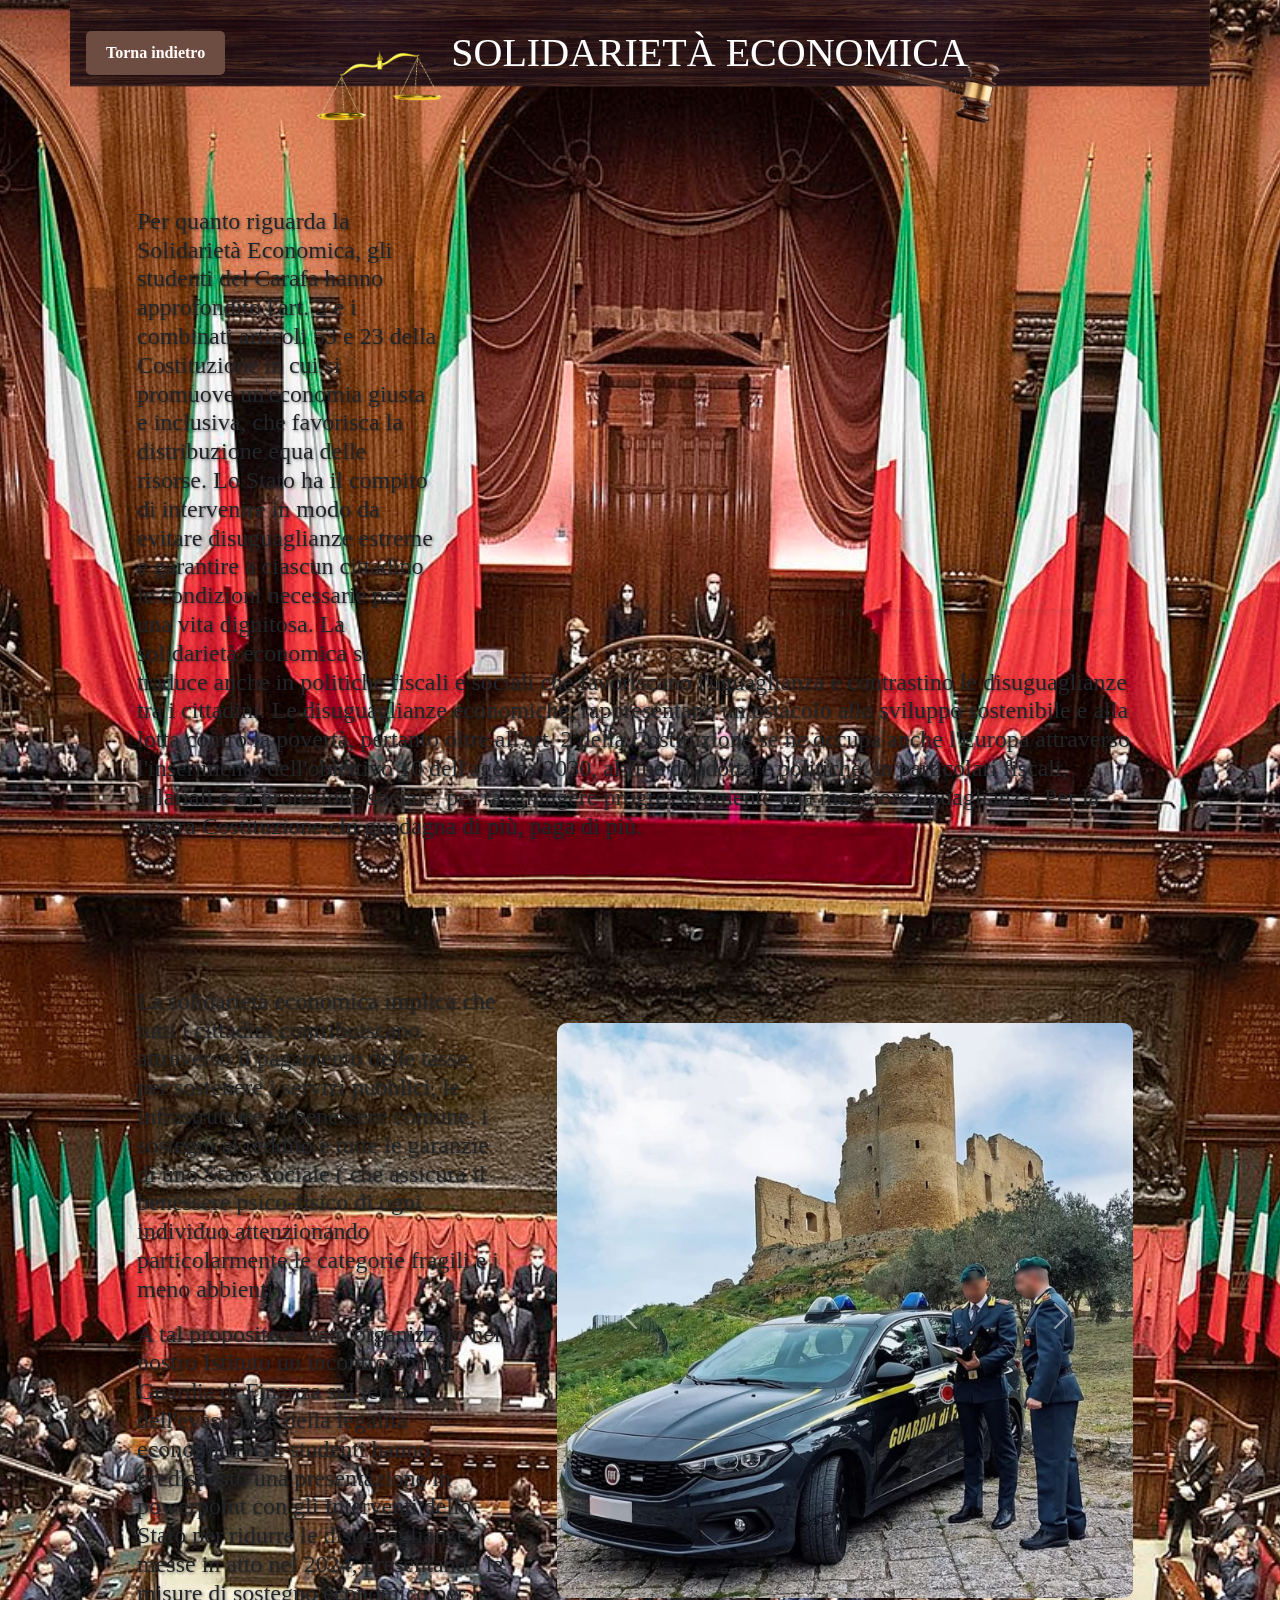
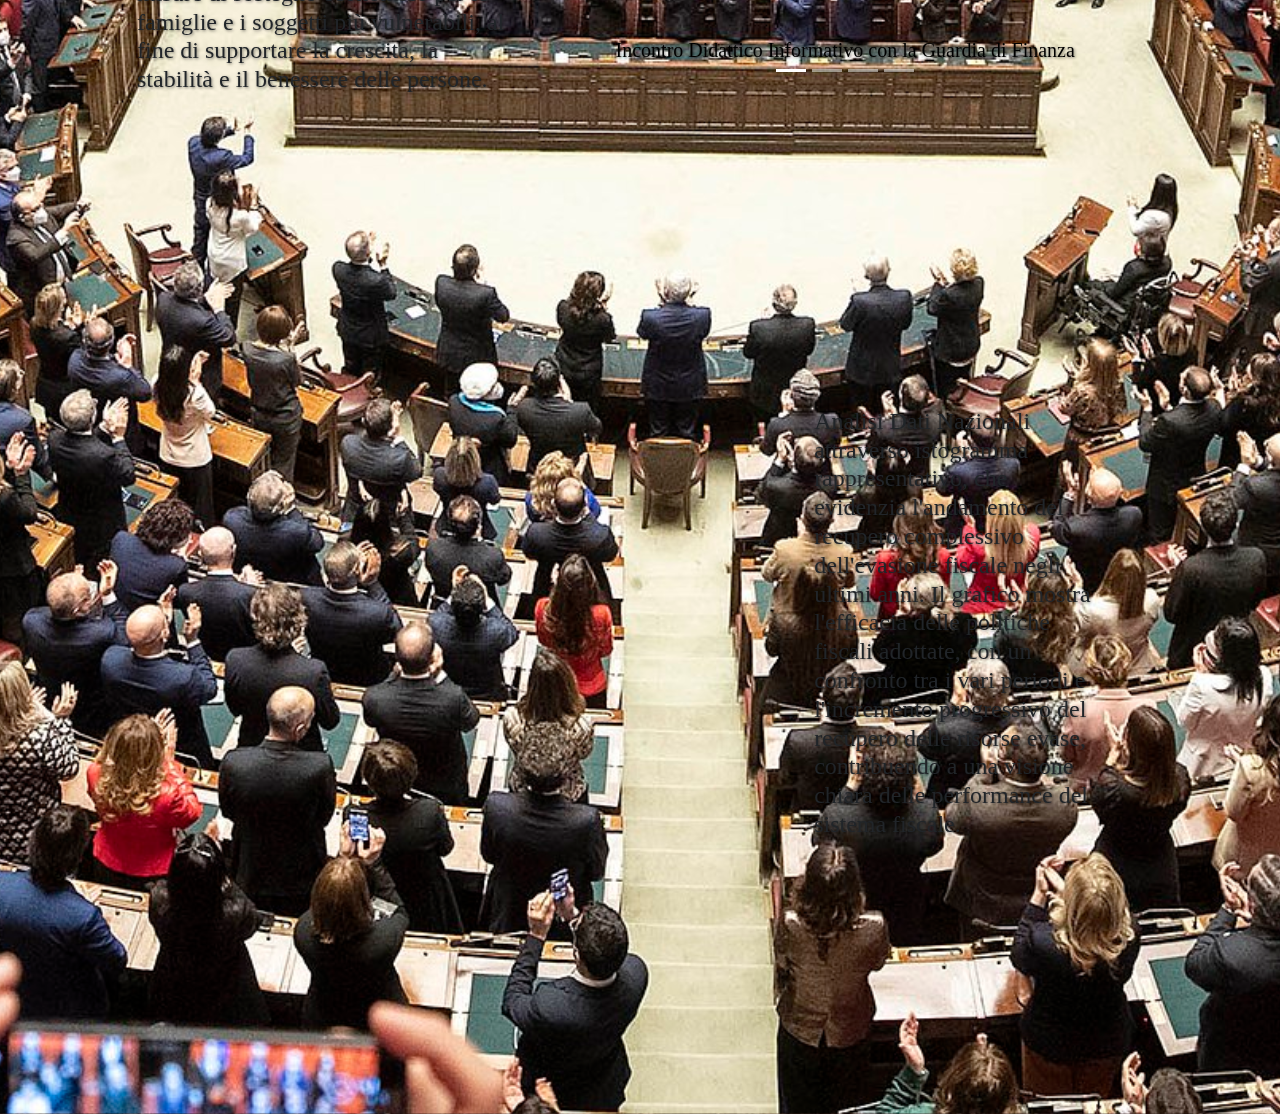
==== economica.html @ 99b41b33 "Versione1" ====
<!doctype html>
<html lang="it">


    <head>

    
        <meta charset="utf-8">
        <meta name="viewport" content="width=device-width, initial-scale=1">
        <link rel="stylesheet" href="economica.css" type="text/css">
        <link rel="icon" type="image/x-icon" href="immagini/C_Stemma.ico">

         <title> I.I.S.S. Carlo Maria Carafa Mazzarino</title>

        <link href="https://cdn.jsdelivr.net/npm/bootstrap@5.3.3/dist/css/bootstrap.min.css" rel="stylesheet" integrity="sha384-QWTKZyjpPEjISv5WaRU9OFeRpok6YctnYmDr5pNlyT2bRjXh0JMhjY6hW+ALEwIH" crossorigin="anonymous">
    </head>


    <body >
        <div class="container-md"> 

          <div id="navbar" class=" d-flex flex-column flex-md-row align-items-center justify-content-between p-3">
            <a href="Index1.html" class="back-button">Torna indietro</a> 
            <h1>Solidarietà economica</h1>
           </div>

           <div class="box">

            

            <div class="box1">

              <div id="rid">
                <div style="position: relative; width: 100%; height: 100%; padding-top: 56.2500%;
     padding-bottom: 0; box-shadow: 0 2px 8px 0 rgba(63,69,81,0.16); margin-top: 1.6em; margin-bottom: 0.9em; overflow: hidden;
     border-radius: 8px; will-change: transform;">
      <iframe loading="lazy" style="position: absolute; width: 100%; height: 100%; top: 0; left: 0; border: none; padding: 0;margin: 0;"
        src="https://www.canva.com/design/DAGe_d52cZQ/QrhbT8MwGGUnss8UhTWyCg/view?embed" allowfullscreen="allowfullscreen" allow="fullscreen">
      </iframe>
    </div>
    
    </div>  

            <p> <h4>Per quanto riguarda  la Solidarietà Economica, gli studenti del Carafa hanno approfondito l'art. 2 e i
              combinati articoli 53 e 23 della Costituzione in cui si promuove un'economia giusta e inclusiva, che
              favorisca la distribuzione equa delle risorse. Lo Stato ha il compito di intervenire in modo da evitare
              disuguaglianze estreme e garantire a ciascun cittadino le condizioni necessarie per una vita
              dignitosa. La solidarietà economica si traduce anche in politiche fiscali e sociali che favoriscano
              l'uguaglianza e contrastino le disuguaglianze tra i cittadini. Le disuguaglianze economiche,
              rappresentano un ostacolo allo sviluppo sostenibile e alla lotta contro la povertà, pertanto oltre
              all'art. 2 della Costituzione se ne occupa anche l'Europa attraverso l'inserimento dell'obiettivo 10
              dell'agenda 2030, al fine di adottare politiche, in particolari fiscali, salariali e di protezione sociale,
              per raggiungere progressivamente una maggiore uguaglianza. 
             Per la nostra Costituzione chi guadagna di più, paga di più. 
  
            </div>
            <div class="contenitore">
              <div class="box1">
    
              <p> <h4> La solidarietà economica implica che tutti i cittadini contribuiscano attraverso il pagamento delle tasse, per sostenere i servizi pubblici, le infrastrutture, il benessere comune, i sostegni al reddito e tutte le garanzie di uno Stato Sociale ( che assicura il benessere psico-fisico di ogni individuo attenzionando particolarmente le categorie fragili e i meno abbienti). <p></p> A tal proposito è stato organizzato nel nostro Istituto un incontro con la Guardia di Finanza sul tema dell'evasione e della legalità economica. Gli studenti hanno predisposto una presentazione in powerpoint con gli Interventi dello Stato per ridurre le disuguaglianze messe in atto nel 2024, presentando le misure di sostegno economico per le famiglie e i soggetti più vulnerabili, al fine di supportare la crescita, la stabilità e il benessere delle persone. </h4>
                </p>
    
              </div>
 
               <div id="carouselExampleCaptions" class="carousel slide">
                 <div class="carousel-indicators">
                   <button type="button" data-bs-target="#carouselExampleCaptions" data-bs-slide-to="0" class="active" aria-current="true" aria-label="Slide 1"></button>
                   <button type="button" data-bs-target="#carouselExampleCaptions" data-bs-slide-to="1" aria-label="Slide 2"></button>
                   <button type="button" data-bs-target="#carouselExampleCaptions" data-bs-slide-to="2" aria-label="Slide 3"></button>
                   <button type="button" data-bs-target="#carouselExampleCaptions" data-bs-slide-to="3" aria-label="Slide 4"></button>
                 </div>
                 <div class="carousel-inner">
                   <div class="carousel-item active">
                     <img src="immagini/fototo/finanza.png" class="d-block w-100" >
                     <div class="carousel-caption d-none d-md-block">
                       <h5> Incontro Didattico Informativo con la Guardia di Finanza </h5>
                       <p></p>
                     </div>
                   </div>
                   <div class="carousel-item">
                     <img src="immagini/fototo/finanza1.jpg" class="d-block w-100" alt="...">
                     <div class="carousel-caption d-none d-md-block">
                       <h5> Incontro Didattico Informativo con la Guardia di Finanza</h5>
                       <p>  </p>
                     </div>
                   </div>
                   <div class="carousel-item">
                     <img src="immagini/fototo/finanza2.jpg" class="d-block w-100" alt="...">
                     <div class="carousel-caption d-none d-md-block">
                       <h5> Incontro Didattico Informativo con la Guardia di Finanza</h5>
                       <p></p>
                     </div>
                   </div>
                   <div class="carousel-item">
                     <img src="immagini/fototo/finanza3.png" class="d-block w-100" alt="...">
                     <div class="carousel-caption d-none d-md-block">
                       <h5>  Incontro Didattico Informativo con la Guardia di Finanza</h5>
                       <p> </p>
                     </div>
                   </div>
                   
                   
         
                   
                 </div>
                 <button class="carousel-control-prev" type="button" data-bs-target="#carouselExampleCaptions" data-bs-slide="prev">
                   <span class="carousel-control-prev-icon" aria-hidden="true"></span>
                   <span class="visually-hidden">Previous</span>
                 </button>
                 <button class="carousel-control-next" type="button" data-bs-target="#carouselExampleCaptions" data-bs-slide="next">
                   <span class="carousel-control-next-icon" aria-hidden="true"></span>
                   <span class="visually-hidden">Next</span>
                 </button>
               </div>
         
            
          

            </div>
          </div>

          <div id="grafico">
   <div class="grafico1">
    <iframe class="dati" scrolling="no" frameborder="0" title="Interactive or visual content" sandbox="allow-same-origin allow-forms allow-scripts allow-downloads allow-popups allow-popups-to-escape-sandbox allow-top-navigation-by-user-activation" style="width: 629px; height: 758px;" src="https://flo.uri.sh/story/2141191/embed?auto=1"></iframe>
    </div>
        <div id="spazio"><h4>Analisi Dati Nazionali attraverso istogramma rappresentativo, che evidenzia l'andamento del recupero complessivo dell'evasione fiscale negli ultimi anni.  Il grafico mostra l'efficacia delle politiche fiscali adottate, con un confronto tra i vari periodi e l'incremento progressivo del recupero delle risorse evase, contribuendo a una visione chiara delle performance del sistema fiscale.</h></div>

      </div>
        <script src="https://cdn.jsdelivr.net/npm/bootstrap@5.3.3/dist/js/bootstrap.bundle.min.js" integrity="sha384-YvpcrYf0tY3lHB60NNkmXc5s9fDVZLESaAA55NDzOxhy9GkcIdslK1eN7N6jIeHz" crossorigin="anonymous"></script>
        <script>
  window.addEventListener("scroll", function() {
      let scrollPosition = window.scrollY;
      let background = document.querySelector("body");
  
      // Movimento più lento dello sfondo
      background.style.transform = `translateY(${scrollPosition * 0.4}px)`;
  
      
  });
  </script>
        
        
        
        

    </body>
</html>
---- economica.css ----
.container-md{ 
  padding-left: 0% !important;
  padding-right: 0% !important;
  overflow: hidden;
 
  background-image: url(immagini/carta1.png);
  
    background-size: cover;  
    background-position: center;  
    background-repeat: no-repeat;  
    margin: 0;
    padding: 0;
    height: 100%;
    z-index: 4;
    justify-self: center !important;
}





body{ 
  font-family: 'Playfair Display', serif !important;
    background-repeat: repeat-y;
    background-size: cover;
    background-position: center;
    background-image: url('immagini/parlamento/sfondo1.jpg');
    
    
    will-change: transform, filter; /* Ottimizzazione */
    
    display: flex;
    position: sticky;
    top: 0;
    
}

#carouselExampleCaptions{ 
  width: 60% !important;  
  padding: 20px; 
  
  justify-self: center;
  position:relative;
  right: 0;

  margin-top: 20px;
  margin-bottom: 20px;
} 

.carousel-control-next, .carousel-control-prev{
  position:absolute;
  width: 30% !important;
  top: -10% !important;
}

.carousel-caption{
  position: relative !important; top: 20px; left: 0% !important;
}

h4{
  
  text-shadow: 1px 1px 3px rgba(0, 0, 0, 0.5);
  line-height: 1.6;
  
  
}

.box{
  float: left;
  width: 100%;
  padding: 5%;
  padding-top: 0%;
  padding-bottom: 3%;
}

.box1{
  
  width: 100%;
  padding-right: 2%;
  padding-top: 3%;
  padding-bottom: 5%;
}

.contenitore{
  display: flex;
  padding-top: 5%;
  padding-left: 2%;
}

span{
  justify-self: center;
}

.container-fluid{
  justify-self: center !important;
}

#navbar{
  background-image: url(immagini/perpo.png);
  background-size: cover;
  background-repeat: no-repeat;
  justify-self: center;
  width: 100%;
  height: 150px !important;
  display: flex;
  align-items: center; /* Centra verticalmente gli elementi */
  justify-content: space-between; /* Distribuisce lo spazio tra gli elementi */
   padding: 10px 20px;
}

.contenitore{
  padding-top: 2% !important;
}



a:link{ text-decoration: none; font-weight: bold;  color: #6A0DAD;}
a:hover{ text-decoration: underline; color: #6A0DAD}
a:visited{ color: #6A0DAD;}

.coll{
  color: rgb(255, 255, 255) !important;
  position:relative;
  top: 25%;
  font-size: large;
  padding-left: 5%;
}

@font-face {
  font-family: 'DidotCustom';
  src: url('Vogue.ttf') format('ttf')
}

h1{ 
  color: white !important;
  font-family: 'Playfair Display', serif;
  font-size: 36px;
  font-weight: bold;
  text-transform: uppercase;
  text-align: center;
  margin-top: 20px;
  
  font-family: "playfair display", serif !important;
}

p{
  text-shadow: 1px 1px 3px rgba(0, 0, 0, 0.5);
  line-height: 1.6;
  text-align: justify;
  justify-self: center !important;
  width: 100%;

}

.back-button{
  display: inline-block;
  padding: 10px 20px;
  background-color: #6d4c41; /* Marrone elegante */
  color: white;
  text-decoration: none;
  border-radius: 5px;
  transition: 0.3s;
  margin-bottom: 4%;
}

.back-button:hover {
  background-color: #4e342e; /* Scuro al passaggio mouse */
  text-decoration: none;
}

.back-button:link{
  color: #fff9f8;
}

.back-button:visited{
  color: #ffd8d1;
}

#navbar h1 {
  flex-grow: 1; /* Permette all'elemento di espandersi */
  text-align: center; /* Centra il titolo */
  margin: 0;
  padding-bottom: 4%;
}

  
#rid{
  width: 70%;
  justify-self: center;
  float: right !important ;
  padding: 3%;
}

.box2{
  
  width: 50%;
}

.contenitore{
  display: flex;
  padding-left: 0%;
}

h5{
  text-shadow: 1px 1px 3px rgba(0, 0, 0, 0.5);
  line-height: 1.6;
  color: black !important;
}

#grafico{
  padding: 10%;
  padding-right: 10%;
  padding-bottom: 10%;
  justify-content: center;
  align-items: center;
  height: 100%;
  display: flex;
  padding-top: 0%;
  padding-left: 5%;
  
}

.grafico1{
  justify-self: center;
  
 
  padding-right: 6%;
  border-radius: 10px;
  padding-top:3%;
  
}

#spazio{
  padding-top: 5%;
  
  
}

img{
  border-radius: 10px;
  box-shadow: 5px;;
}

iframe{
  border-radius: 10px;
  width: 90%;
  height: auto;
}



.box1, .box2 {
  flex: 1;
  min-width: 300px; /* Evita che le box diventino troppo strette */
  margin: 10px;
}

.contenitore {
  display: flex;
  flex-wrap: wrap;
  justify-content: space-between;
  align-items: center;
}

#grafico {
  display: flex;
  
  justify-content: space-between;
  align-items: center;
}

@media (max-width: 1125px) {
  #grafico{
    flex-wrap: wrap;
    flex-direction: column-reverse
  }
}

@media (max-width: 1125px) {
  .dati{
    width: 314px !important;
    justify-self: center;
    scrollbar-width: 2;
  }
}

@media (max-width: 1000px) {
  #carouselExampleCaptions{
    width: 100% !important;
    height: auto;
  }
}
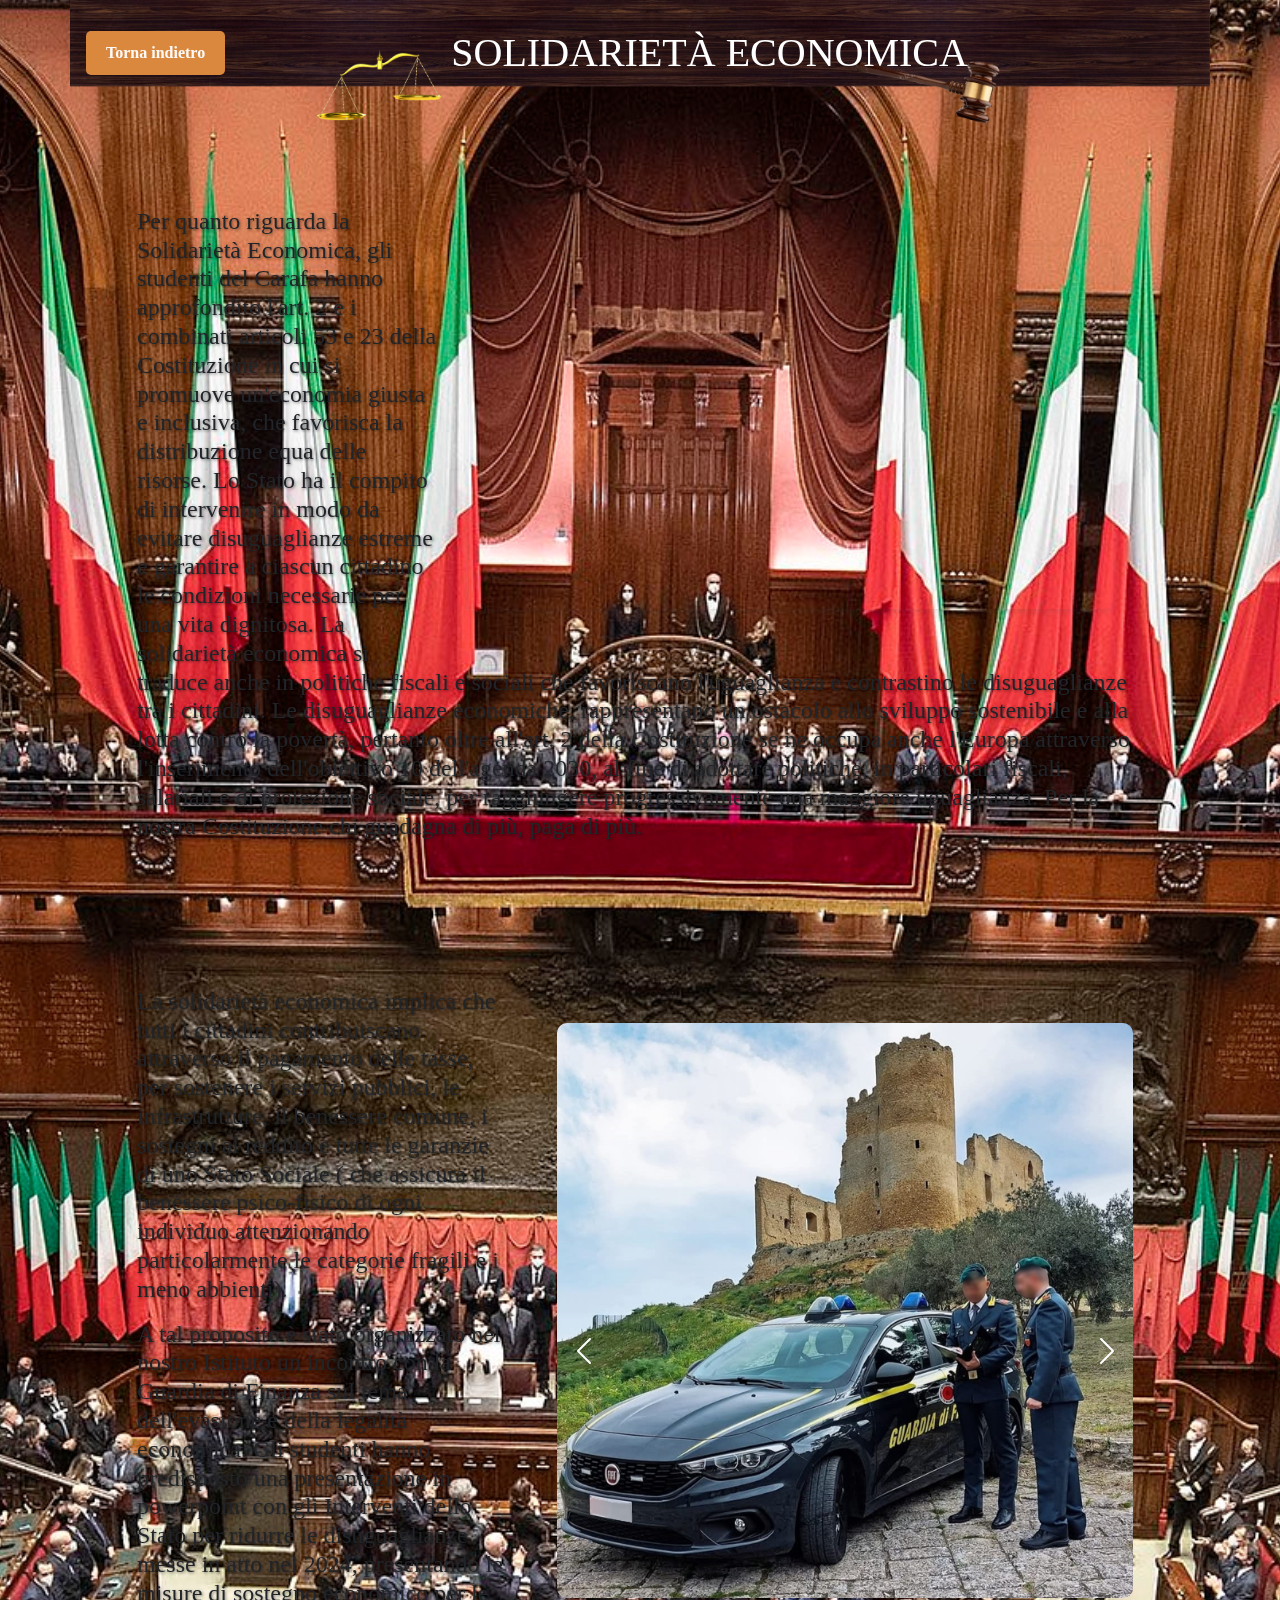
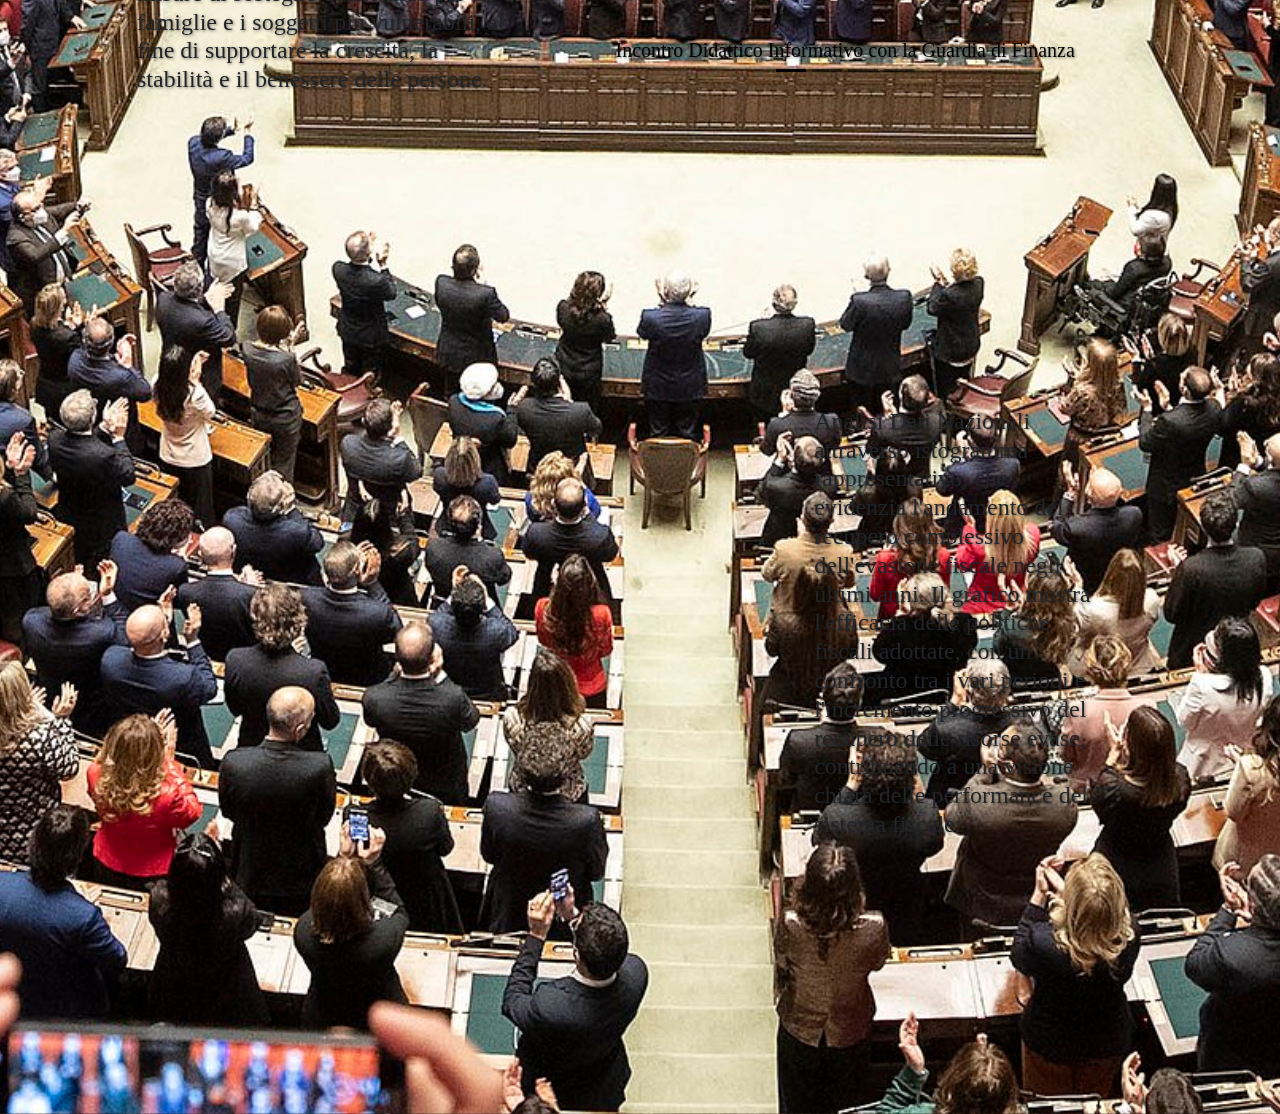
==== commit 9b984db0: "2.5" ====
--- a/economica.html
+++ b/economica.html
@@ -35,7 +35,7 @@
      padding-bottom: 0; box-shadow: 0 2px 8px 0 rgba(63,69,81,0.16); margin-top: 1.6em; margin-bottom: 0.9em; overflow: hidden;
      border-radius: 8px; will-change: transform;">
       <iframe loading="lazy" style="position: absolute; width: 100%; height: 100%; top: 0; left: 0; border: none; padding: 0;margin: 0;"
-        src="https://www.canva.com/design/DAGe_d52cZQ/QrhbT8MwGGUnss8UhTWyCg/view?embed" allowfullscreen="allowfullscreen" allow="fullscreen">
+        src="https://www.canva.com/design/DAGe_d52cZQ/QrhbT8MwGGUnss8UhTWyCg/view?embed" allowfullscreen="allowfullscreen" allow="fullscreen" >
       </iframe>
     </div>
     
@@ -62,7 +62,7 @@
     
               </div>
  
-               <div id="carouselExampleCaptions" class="carousel slide">
+               <div id="carouselExampleCaptions" class="carousel slide" data-bs-ride="carousel" data-bs-interval="3000">
                  <div class="carousel-indicators">
                    <button type="button" data-bs-target="#carouselExampleCaptions" data-bs-slide-to="0" class="active" aria-current="true" aria-label="Slide 1"></button>
                    <button type="button" data-bs-target="#carouselExampleCaptions" data-bs-slide-to="1" aria-label="Slide 2"></button>
--- a/economica.css
+++ b/economica.css
@@ -48,9 +48,7 @@
 } 
 
 .carousel-control-next, .carousel-control-prev{
-  position:absolute;
-  width: 30% !important;
-  top: -10% !important;
+  opacity: 1 !important;
 }
 
 .carousel-caption{
@@ -155,7 +153,7 @@
 .back-button{
   display: inline-block;
   padding: 10px 20px;
-  background-color: #6d4c41; /* Marrone elegante */
+  background-color: #D9883D; /* Marrone elegante */
   color: white;
   text-decoration: none;
   border-radius: 5px;
@@ -164,7 +162,7 @@
 }
 
 .back-button:hover {
-  background-color: #4e342e; /* Scuro al passaggio mouse */
+  background-color: #8e5016; /* Scuro al passaggio mouse */
   text-decoration: none;
 }
 
@@ -173,7 +171,7 @@
 }
 
 .back-button:visited{
-  color: #ffd8d1;
+  color: #ffffff;
 }
 
 #navbar h1 {
@@ -291,7 +289,9 @@
   }
 }
 
-
-
-  
-
+.carousel-indicators [data-bs-target]{
+  background-color: Black !important;
+}
+
+  
+
